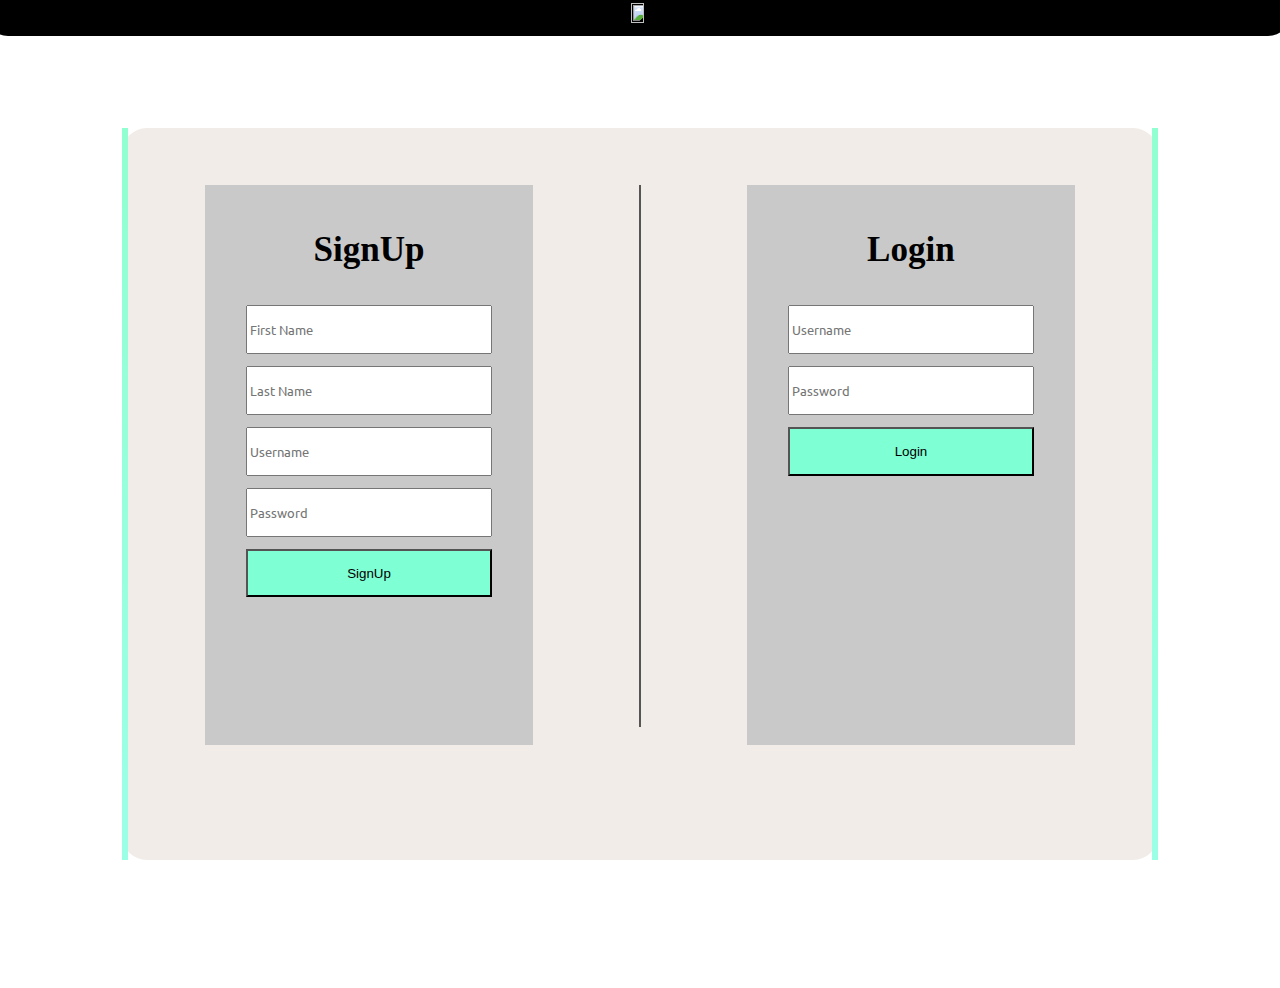
==== index.html @ 6ac056c0 "update homepage without functionality" ====
<html>
<head>
	<title>COP 4331 LAMP Stack Demo</title>
	<script type="text/javascript" src="js/md5.js"></script>
	<script type="text/javascript" src="js/code.js"></script>
    <link href="css/styles.css" rel="stylesheet">	
    <link href="https://fonts.googleapis.com/css?family=Ubuntu" rel="stylesheet">
</head>


<body style="background-image: url(images/background2.jpg); ">
    <header><img class="HeaderLogo" src="images/logo.png"></header>

<div id="dashDiv">
<div id="addDiv">
    <h3>SignUp</h3>
    <form action="/action_page.php">
        <input type="text" id="fname" name="fname" placeholder="First Name"><br>
        <input type="text" id="lname" name="lname" placeholder="Last Name"><br>
        <input type="text" id="uname" name="uname" placeholder="Username"><br>
        <input type="text" id="pass" name="pass" placeholder="Password"><br>
        <input type="submit" value="SignUp">
      </form>
</div>

<div class="vl"></div>

<div id="searchDiv">
    <h3>Login</h3>
    <form action="/action_page.php">
        
        <input type="text" id="uname" name="uname" placeholder="Username"><br>
        <input type="text" id="pass" name="pass" placeholder="Password"><br>
        <input type="submit" value="Login">
      </form>
</div>
</div>

</body>
</html>
---- css/styles.css ----
body 
{
    text-align:center;
    margin: 0;


}
label
{
    border-radius: 0px;
}
header
{
    position: fixed;
    top: -10;
    left: -15;
    right: 0;

    width: 100%;
    display: flex;
    justify-content: space-between;
    background-color: black;
    padding: 1%;
    z-index:1000;
    border-radius: 60px;



}

.HeaderLogo {
    text-align: center;
    margin: 0 auto;
    width:10%;
}


#dashDiv
{
   
    width: 80%;
    height: 80%;
    background-color: #f1ece7;
   border-image: linear-gradient(to bottom, rgb(145, 255, 209), rgb(155, 255, 230)) 1 100%;
   border-width: 6px;
   border-style:dotted;
    border-radius: 25px;
    text-align:center;
    position: relative;
    margin: auto;
    margin-top: 10%;
    margin-bottom: 10%;
   

}

#searchDiv
{
    font-size: 30px;
    width: 30%;
    padding: 10px;
    background-color: #c9c9c9;

    display: inline-block;
    height: 75%;
    margin:auto;
    margin-left: 10%;
    vertical-align:top;
    margin-top: 5%;
    




}
#addDiv
{
    font-size: 30px;
    width: 30%;
    padding: 10px;
    background-color: #c9c9c9;
    display: inline-block;
    margin-right: 100px;
    height: 75%;
    margin:auto;
    margin-top: 0%;
    vertical-align:top;
    margin-top: 5%;



}

#loggedInDiv
{
    font-size: 30px;
    width: 70%;
    margin-left: 15%;
    padding: 25px;
    background-color: #b2b2b2;
    border: 5px solid gray;

}
.vl 
{
    
 
  height: 75%;
  border: 1px solid rgb(85, 85, 85);
    display: inline-block;
    text-align: center;
    margin: auto;
    margin-top: 5%;
    margin-left: 10%;

    
    
    
    
}

#accessUIDiv
{
    font-size: 30px;
    width: 70%;
    margin-left: 15%;
    padding: 25px;
    background-color: #b2b2b2;
}

.buttons
{
    font-size: 30px;
    border-radius: 25px;
    width: 50%;
    margin-left: 25%;
    font-family: 'Ubuntu', sans-serif;
}

.buttons:hover{
    background-color: #00d5124f;
    color: #FFFFFF;
    opacity: 50%;
}

#loginName
{
	font-size: 30px;
}
#loginPassword
{
	font-size: 30px;
}
#searchText
{
	font-size: 30px;
}
#colorText
{
	font-size: 30px;
}

input[type="text"],input[type="password"]{
    
    width: 80%;
    height: 9%;
    text-align: left;
    margin-bottom: 4%;
    font-family: 'Ubuntu', sans-serif;
}

input[type="submit"]
{
    background-color: aquamarine;
    color: black;
    width: 80%;
    height: 9%;
}

input[type="submit"]:hover {
    background-color: #ffffff; /* Green */
    color: aquamarine;
    border-color: aquamarine;
  }
#inner-title{
    display: inline-block;
    font-size: 0.8em;
    width: 90%;
    text-align: center;
    margin-left: 5%;
    margin-bottom: 2%;
    font-family: 'Ubuntu', sans-serif;
    color: #95060a;
}

#loginResult{
    display: inline-block;
    font-size: 0.8em;
    width: 90%;
    text-align: center;
    margin-left: 5%;
    margin-bottom: 2%;
    font-family: 'Ubuntu', sans-serif;
    color: #95060a;
}

#userName{
    display: inline-block;
    width: 80%;
    margin-left: 10%;
    text-align: center;
}

#logoutButton{
    width: 20%;
    margin-left: 40%;
}

select{
    width: 30%;
    margin-left: 35%;
    margin-top: 2%;
    font-size: 0.75em;
    font-family: 'Ubuntu', sans-serif;
}

#colorSearchResult{
    display: none;
}

#colorAddResult{
    display: inline-block;
    font-size: 0.8em;
    width: 90%;
    text-align: center;
    margin-left: 5%;
    margin-top: 2%;
    margin-bottom: 1%;
    font-family: 'Ubuntu', sans-serif;
    color: #95060a;
}
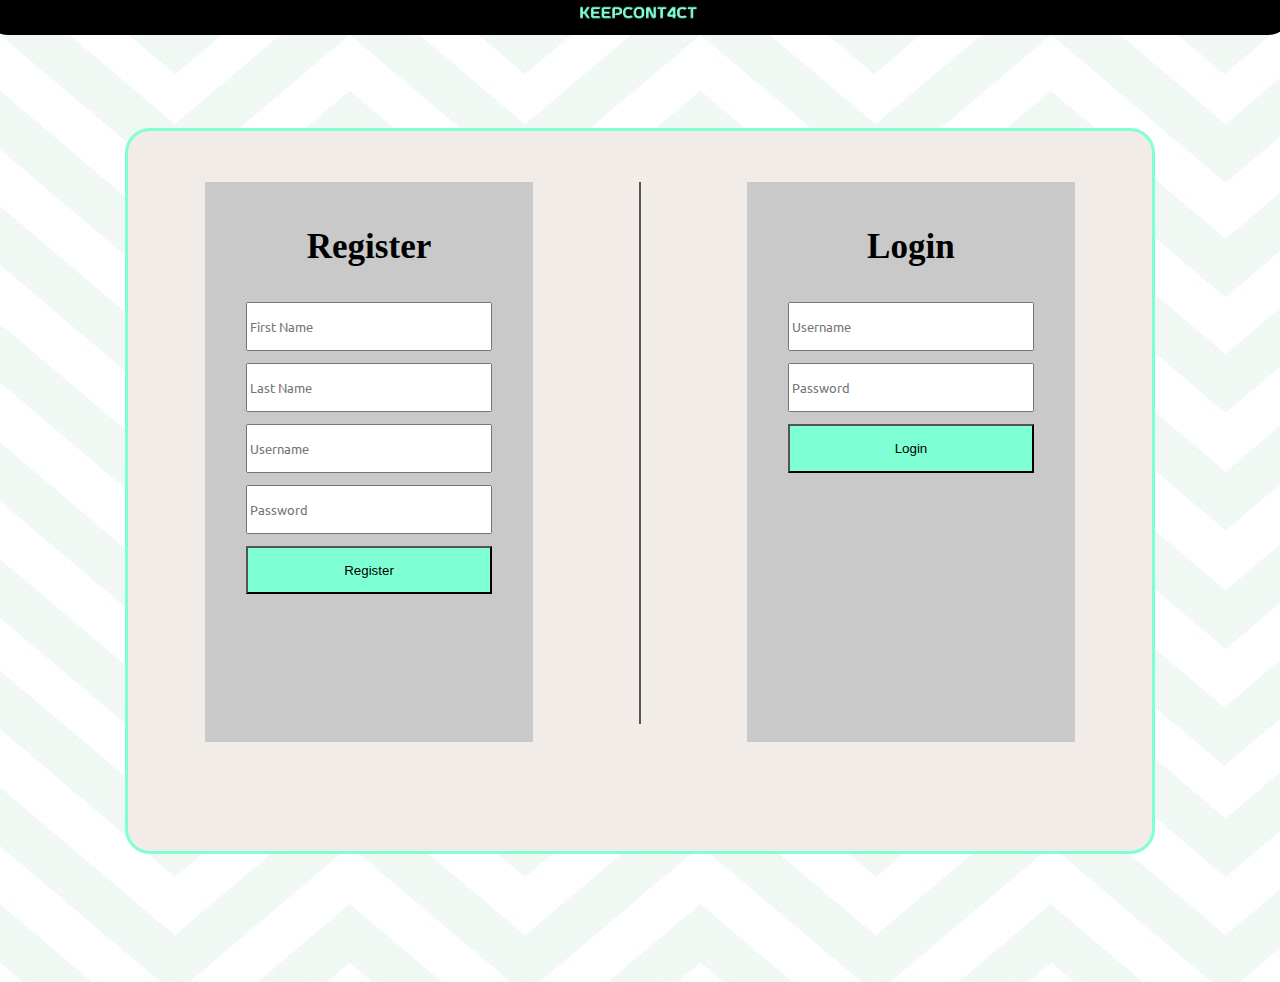
==== commit 79dd4450: "changed title and register button" ====
--- a/index.html
+++ b/index.html
@@ -1,6 +1,6 @@
 <html>
 <head>
-	<title>COP 4331 LAMP Stack Demo</title>
+	<title>KeepCont4ct</title>
 	<script type="text/javascript" src="js/md5.js"></script>
 	<script type="text/javascript" src="js/code.js"></script>
     <link href="css/styles.css" rel="stylesheet">	
@@ -13,13 +13,13 @@
 
 <div id="dashDiv">
 <div id="addDiv">
-    <h3>SignUp</h3>
+    <h3>Register</h3>
     <form action="/action_page.php">
         <input type="text" id="fname" name="fname" placeholder="First Name"><br>
         <input type="text" id="lname" name="lname" placeholder="Last Name"><br>
         <input type="text" id="uname" name="uname" placeholder="Username"><br>
         <input type="text" id="pass" name="pass" placeholder="Password"><br>
-        <input type="submit" value="SignUp">
+        <input type="submit" value="Register">
       </form>
 </div>
 
--- a/css/styles.css
+++ b/css/styles.css
@@ -41,9 +41,10 @@
     width: 80%;
     height: 80%;
     background-color: #f1ece7;
-   border-image: linear-gradient(to bottom, rgb(145, 255, 209), rgb(155, 255, 230)) 1 100%;
-   border-width: 6px;
-   border-style:dotted;
+   
+   border-width: 3px;
+   border-style:solid;
+   border-color: aquamarine;
     border-radius: 25px;
     text-align:center;
     position: relative;
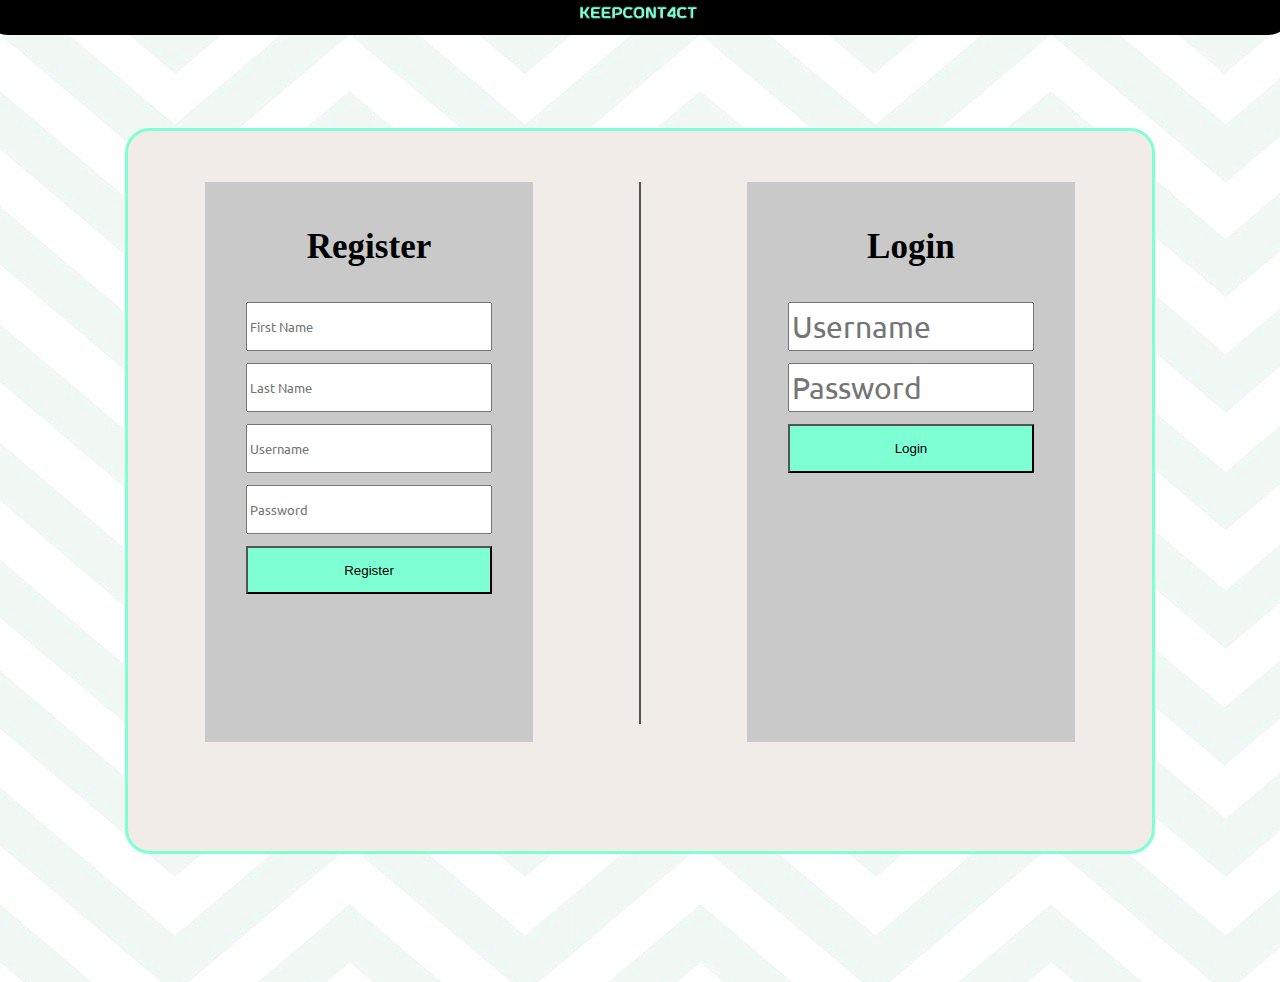
==== commit 0cb775a4: "Test login" ====
--- a/index.html
+++ b/index.html
@@ -14,25 +14,25 @@
 <div id="dashDiv">
 <div id="addDiv">
     <h3>Register</h3>
-    <form action="/action_page.php">
+    
         <input type="text" id="fname" name="fname" placeholder="First Name"><br>
         <input type="text" id="lname" name="lname" placeholder="Last Name"><br>
         <input type="text" id="uname" name="uname" placeholder="Username"><br>
-        <input type="text" id="pass" name="pass" placeholder="Password"><br>
-        <input type="submit" value="Register">
-      </form>
+        <input type="password" id="pass" name="pass" placeholder="Password"><br>
+        <button type="button" value="Register" id ="registerButton">Register</button>
+     
 </div>
 
 <div class="vl"></div>
 
-<div id="searchDiv">
+<div id="loginDiv">
     <h3>Login</h3>
-    <form action="/action_page.php">
-        
-        <input type="text" id="uname" name="uname" placeholder="Username"><br>
-        <input type="text" id="pass" name="pass" placeholder="Password"><br>
-        <input type="submit" value="Login">
-      </form>
+    
+        <input type="text" id="loginName" name="uname" placeholder="Username"><br>
+        <input type="password" id="loginPassword" name="pass" placeholder="Password"><br>
+        <button type="button" value="Login" id="loginButton" onclick="doLogin();">Login</button>
+        <span id = "loginResult"></span>
+      
 </div>
 </div>
 
--- a/css/styles.css
+++ b/css/styles.css
@@ -9,6 +9,7 @@
 {
     border-radius: 0px;
 }
+
 header
 {
     position: fixed;
@@ -32,6 +33,7 @@
     text-align: center;
     margin: 0 auto;
     width:10%;
+
 }
 
 
@@ -55,7 +57,7 @@
 
 }
 
-#searchDiv
+#loginDiv
 {
     font-size: 30px;
     width: 30%;
@@ -170,7 +172,7 @@
     font-family: 'Ubuntu', sans-serif;
 }
 
-input[type="submit"]
+#loginButton, #registerButton
 {
     background-color: aquamarine;
     color: black;
@@ -178,7 +180,7 @@
     height: 9%;
 }
 
-input[type="submit"]:hover {
+#loginButton:hover, #registerButton:hover  {
     background-color: #ffffff; /* Green */
     color: aquamarine;
     border-color: aquamarine;
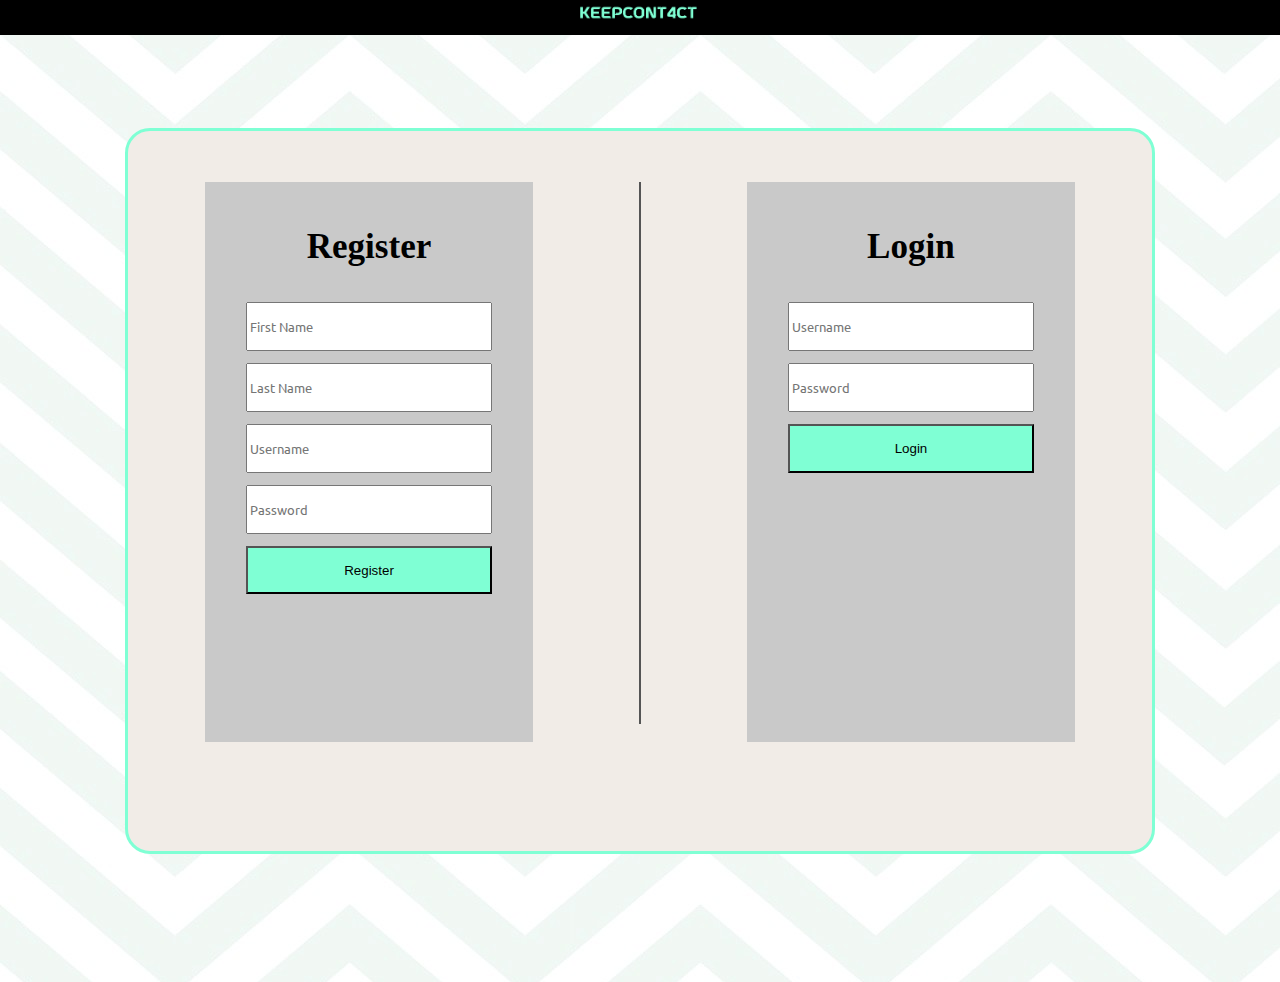
==== commit 9d2af5b6: "test for the search feature" ====
--- a/index.html
+++ b/index.html
@@ -11,7 +11,7 @@
 <body style="background-image: url(images/background2.jpg); ">
     <header><img class="HeaderLogo" src="images/logo.png"></header>
 
-<div id="dashDiv">
+<div id="frontDiv">
 <div id="addDiv">
     <h3>Register</h3>
     
@@ -19,7 +19,7 @@
         <input type="text" id="lname" name="lname" placeholder="Last Name"><br>
         <input type="text" id="uname" name="uname" placeholder="Username"><br>
         <input type="password" id="pass" name="pass" placeholder="Password"><br>
-        <button type="button" value="Register" id ="registerButton">Register</button>
+        <button type="button" value="Register" id ="registerButton" onclick="register()">Register</button>
      
 </div>
 
--- a/css/styles.css
+++ b/css/styles.css
@@ -2,9 +2,25 @@
 {
     text-align:center;
     margin: 0;
-
-
-}
+    background-image: url(images/background2.jpg);
+}
+
+
+#sContent::-webkit-scrollbar {
+  width: 1em;
+}
+ 
+#sContent::-webkit-scrollbar-track {
+  box-shadow: inset 0 0 6px rgba(0, 0, 0, 0.3);
+}
+ 
+#sContent::-webkit-scrollbar-thumb {
+  background-color: aquamarine;
+  outline: 1px solid rgb(0, 0, 0);
+}
+
+/*still need to go over css to delete obsolete attributes*/
+
 label
 {
     border-radius: 0px;
@@ -23,23 +39,18 @@
     background-color: black;
     padding: 1%;
     z-index:1000;
-    border-radius: 60px;
-
-
-
+    /*border-radius: 60px;*/
 }
 
 .HeaderLogo {
     text-align: center;
     margin: 0 auto;
     width:10%;
-
-}
-
-
-#dashDiv
-{
-   
+}
+
+
+#frontDiv
+{
     width: 80%;
     height: 80%;
     background-color: #f1ece7;
@@ -53,8 +64,66 @@
     margin: auto;
     margin-top: 10%;
     margin-bottom: 10%;
+}
+
+.cBox
+{
+  display: inline-block;
+	width: 32%;
+  height: 30;
+  vertical-align: middle;
+  margin-top: 13;
+	text-align: center;
+  position: relative;
+
+} 
+
+.contactsBox  {
+	background-color: lightgrey;
+	width: 97%;
+	height: 50px;
+	
+  margin-top: 20px;
+  margin-bottom: 20px;
+	padding: 0px;
+	align-items: flex;
+	overflow: hidden;
+	border: 1.5px solid rgb(31, 223, 248);
+  text-align: center;
+  border-radius: 25px;
+}
+
+#sDiv
+{
+    width: 80%;
+    height: 80%;
+    background-color: aquamarine;
+    position:fixed;
    
-
+   border-width: 3px;
+   border-style:solid;
+   border-color: aquamarine;
+    border-radius: 25px;
+    text-align:center;
+    
+    margin: auto;
+    margin-top: 10%;
+    float: center;
+    top: 50%;
+    left: 50%;
+    transform: translate(-50%, -70%);
+    border-radius: 25px;
+    
+    
+}
+
+#sContent
+{
+  height: 97%;
+  margin-top: 2px;
+  width: 60%;
+   overflow:auto;
+   border-radius: 25px;
 }
 
 #loginDiv
@@ -70,12 +139,29 @@
     margin-left: 10%;
     vertical-align:top;
     margin-top: 5%;
-    
-
-
-
-
-}
+}
+
+
+.search {
+  background-color: aquamarine;
+  width: 80%;
+  border-radius: 25px;
+  
+}
+	
+	#inpt_search {
+    border: 0;
+    outline: 0;
+    width: 100%;
+    font-size: 21;
+    background: transparent;
+    border-bottom: 1px solid black
+    
+    
+	}
+
+
+
 #addDiv
 {
     font-size: 30px;
@@ -89,75 +175,60 @@
     margin-top: 0%;
     vertical-align:top;
     margin-top: 5%;
-
-
-
-}
-
-#loggedInDiv
+}
+
+
+
+.vl 
+{
+  height: 75%;
+  border: 1px solid rgb(85, 85, 85);
+    display: inline-block;
+    text-align: center;
+    margin: auto;
+    margin-top: 5%;
+    margin-left: 10%;
+}
+
+#accessUIDiv
 {
     font-size: 30px;
     width: 70%;
     margin-left: 15%;
     padding: 25px;
     background-color: #b2b2b2;
-    border: 5px solid gray;
-
-}
-.vl 
-{
-    
- 
-  height: 75%;
-  border: 1px solid rgb(85, 85, 85);
-    display: inline-block;
-    text-align: center;
-    margin: auto;
-    margin-top: 5%;
-    margin-left: 10%;
-
-    
-    
-    
-    
-}
-
-#accessUIDiv
-{
-    font-size: 30px;
-    width: 70%;
-    margin-left: 15%;
-    padding: 25px;
-    background-color: #b2b2b2;
-}
-
-.buttons
-{
+}
+
+#registerButton, #loginButton, #addButton, #searchButton
+{
+    /*
     font-size: 30px;
     border-radius: 25px;
     width: 50%;
     margin-left: 25%;
     font-family: 'Ubuntu', sans-serif;
-}
-
-.buttons:hover{
+    */
+    /*copy from input type=submit*/
+    background-color: aquamarine;
+    color: black;
+    width: 80%;
+    height: 9%;
+}
+
+#registerButton:hover, #loginButton:hover, #addButton:hover, #searchButton:hover{
+    /*
     background-color: #00d5124f;
     color: #FFFFFF;
     opacity: 50%;
-}
-
-#loginName
-{
-	font-size: 30px;
-}
-#loginPassword
-{
-	font-size: 30px;
-}
-#searchText
-{
-	font-size: 30px;
-}
+    */
+    /*copy from input type=submit:hover*/
+    background-color: #ffffff; /* Green */
+    color: aquamarine;
+    border-color: aquamarine;
+}
+
+
+
 #colorText
 {
 	font-size: 30px;
@@ -172,7 +243,7 @@
     font-family: 'Ubuntu', sans-serif;
 }
 
-#loginButton, #registerButton
+input[type="submit"]
 {
     background-color: aquamarine;
     color: black;
@@ -180,7 +251,7 @@
     height: 9%;
 }
 
-#loginButton:hover, #registerButton:hover  {
+input[type="submit"]:hover {
     background-color: #ffffff; /* Green */
     color: aquamarine;
     border-color: aquamarine;
@@ -196,7 +267,7 @@
     color: #95060a;
 }
 
-#loginResult{
+#loginResult, #contactAddResult, #contactSearchResult{
     display: inline-block;
     font-size: 0.8em;
     width: 90%;
@@ -242,3 +313,77 @@
     font-family: 'Ubuntu', sans-serif;
     color: #95060a;
 }
+
+/*from dashboard.css*/
+#mainHeader{
+    /*what ever you add here spans the page*/
+    margin: 0;
+    text-align: center;
+  }
+  
+  .container{
+    width: 95%;
+    /*this might be what's doing the wierd margin thing since container wraps everything*/
+    margin: auto;
+    overflow: hidden;
+  }
+  
+  a:link, a:visited{
+    color:black;
+    text-decoration: none;
+  }
+  
+  a:hover{
+    color: #AAF4CC;
+  }
+  
+  h1{
+    background: #E7DDD3;
+    border-radius: 30px;
+    /*
+    border:10px solid black;
+    */
+    /*display: inline-block;---crops width to content---*/
+    margin-top: 10%;
+    margin-bottom: 10px;
+  }
+  
+  .row {
+    display: flex;
+  }
+  
+  .column {
+    
+    flex: 50%;
+    padding: 0% 5% 5% 5%;
+    margin: 1%;
+    background: #AAF4CC;
+    border-radius: 25px;
+    text-align: center;
+    
+  }
+  
+  .contactField{
+    /*background: #E7DDD3;*/
+    padding: 3% 0%;
+    border-radius: 25px;
+  }
+  
+  #window{
+    background: #AAF4CC;
+    border-radius: 25px;
+    font-size: 25px;
+    font-weight: bold;
+    padding: 7% 0%;
+  }
+  
+  #actionButtons{
+    /*use to separate buttons*/
+  }
+
+  /*----for mobile responsiveness----*/
+  @media screen and (max-width: 600px) {
+    .column {
+      width: 100%;
+    }
+  }
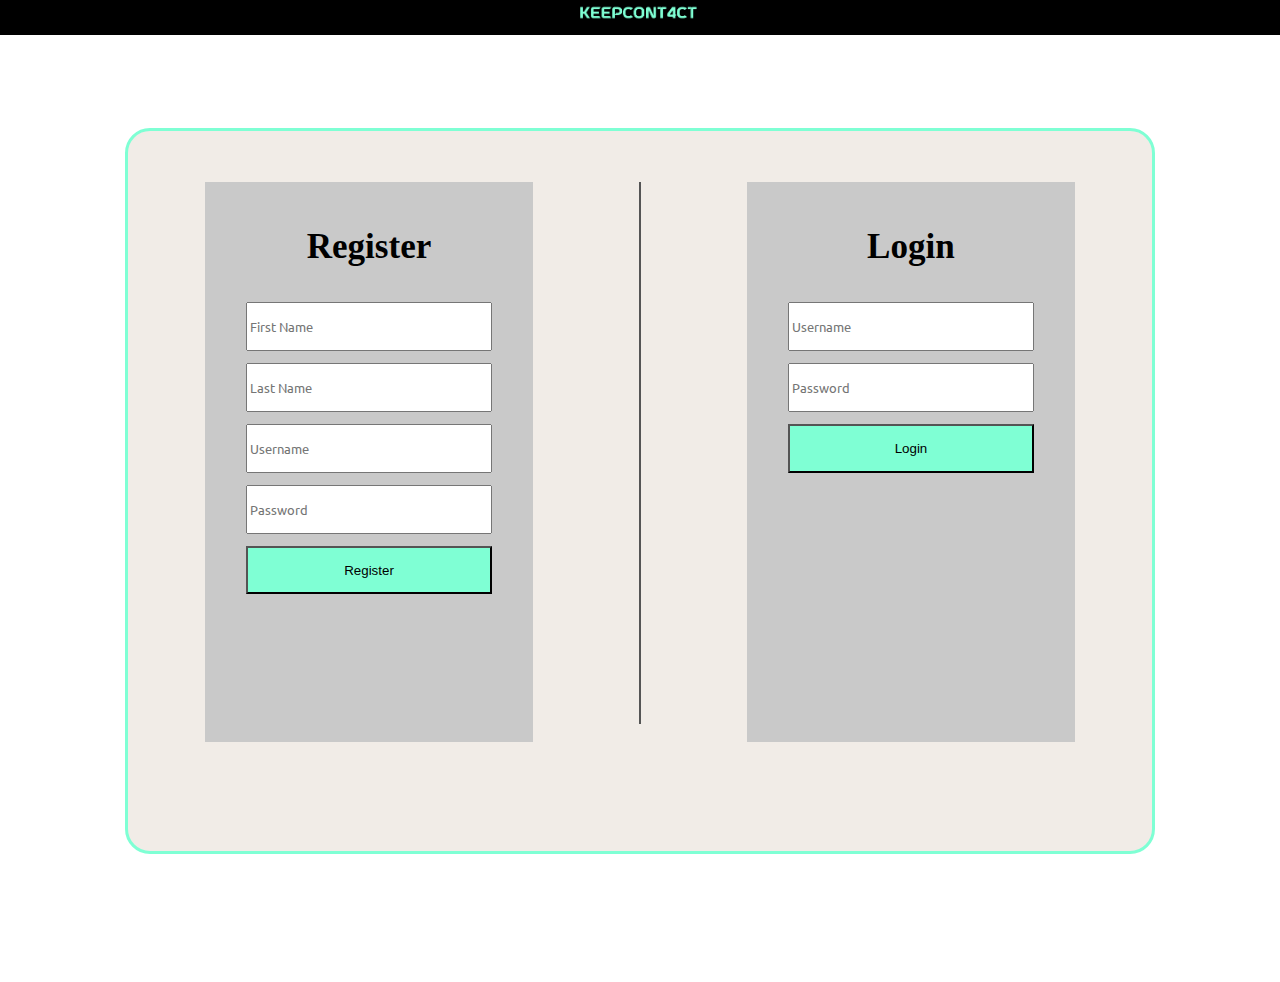
==== commit a052d60e: "dynamic table test" ====
--- a/index.html
+++ b/index.html
@@ -5,11 +5,15 @@
 	<script type="text/javascript" src="js/code.js"></script>
     <link href="css/styles.css" rel="stylesheet">	
     <link href="https://fonts.googleapis.com/css?family=Ubuntu" rel="stylesheet">
+
+
+
+    
 </head>
 
 
-<body style="background-image: url(images/background2.jpg); ">
-    <header><img class="HeaderLogo" src="images/logo.png"></header>
+<body style="background-color: white" >
+    <header id="header"><img id="HeaderLogo" src="images/logo.png" alt=""></header>
 
 <div id="frontDiv">
 <div id="addDiv">
--- a/css/styles.css
+++ b/css/styles.css
@@ -7,16 +7,19 @@
 
 
 #sContent::-webkit-scrollbar {
-  width: 1em;
+  width: 0.5em;
+  border-radius: 25px;
 }
  
 #sContent::-webkit-scrollbar-track {
-  box-shadow: inset 0 0 6px rgba(0, 0, 0, 0.3);
+  box-shadow: inset 0 0 6px rgba(255, 255, 255, 0.3);
+  border-radius: 0px;
 }
  
 #sContent::-webkit-scrollbar-thumb {
   background-color: aquamarine;
-  outline: 1px solid rgb(0, 0, 0);
+  
+  border-radius: 0px;
 }
 
 /*still need to go over css to delete obsolete attributes*/
@@ -26,7 +29,7 @@
     border-radius: 0px;
 }
 
-header
+#header
 {
     position: fixed;
     top: -10;
@@ -42,7 +45,7 @@
     /*border-radius: 60px;*/
 }
 
-.HeaderLogo {
+#HeaderLogo {
     text-align: center;
     margin: 0 auto;
     width:10%;
@@ -77,27 +80,31 @@
   position: relative;
 
 } 
+.contactsBox:hover
+{
+  background-color: #d6d6d6;
+}
 
 .contactsBox  {
-	background-color: lightgrey;
-	width: 97%;
-	height: 50px;
+	background-color: rgb(255, 255, 255);
+	width: 99.9%;
+	height: 56px;
 	
-  margin-top: 20px;
-  margin-bottom: 20px;
+  
+ 
 	padding: 0px;
 	align-items: flex;
 	overflow: hidden;
-	border: 1.5px solid rgb(31, 223, 248);
+	border-bottom: 1.5px solid rgb(134, 134, 134);
   text-align: center;
-  border-radius: 25px;
+  
 }
 
 #sDiv
 {
-    width: 80%;
+    width: 70%;
     height: 80%;
-    background-color: aquamarine;
+    background-color: #454d55;
     position:fixed;
    
    border-width: 3px;
@@ -113,17 +120,23 @@
     left: 50%;
     transform: translate(-50%, -70%);
     border-radius: 25px;
+    opacity: 0.8;
+
     
     
 }
 
 #sContent
 {
-  height: 97%;
-  margin-top: 2px;
-  width: 60%;
+  height: 82%;
+  margin-top: 0;
+  width: 100%;
    overflow:auto;
    border-radius: 25px;
+
+   
+   background-color: #454d55;
+   
 }
 
 #loginDiv
@@ -143,9 +156,15 @@
 
 
 .search {
-  background-color: aquamarine;
+  background-color: #454d55;
   width: 80%;
   border-radius: 25px;
+  margin-top: 1%;
+  margin-left: 9%;
+
+
+  
+ 
   
 }
 	
@@ -153,9 +172,15 @@
     border: 0;
     outline: 0;
     width: 100%;
+    
     font-size: 21;
     background: transparent;
-    border-bottom: 1px solid black
+    border-bottom: 1px solid black;
+    color: white;
+    
+
+
+    
     
     
 	}
@@ -327,6 +352,13 @@
     margin: auto;
     overflow: hidden;
   }
+  .container2{
+    width: 95%;
+    /*this might be what's doing the wierd margin thing since container wraps everything*/
+    margin: auto;
+    overflow: hidden;
+    height: 78%;
+  }
   
   a:link, a:visited{
     color:black;
@@ -337,29 +369,46 @@
     color: #AAF4CC;
   }
   
-  h1{
+  #userName2{
     background: #E7DDD3;
     border-radius: 30px;
     /*
     border:10px solid black;
     */
     /*display: inline-block;---crops width to content---*/
-    margin-top: 10%;
+    margin-top: 5%;
     margin-bottom: 10px;
   }
   
   .row {
     display: flex;
+    height: 100%;
   }
   
   .column {
     
     flex: 50%;
+    
     padding: 0% 5% 5% 5%;
-    margin: 1%;
+    margin: 3%;
     background: #AAF4CC;
-    border-radius: 25px;
-    text-align: center;
+    border-radius: 10px;
+    text-align: center;
+    
+    
+  }
+
+  .column2 {
+    
+    flex: 50%;
+    
+    padding: 0% 5% 5% 5%;
+    margin: 3%;
+    
+    background: #AAF4CC;
+    border-radius: 10px;
+    text-align: center;
+    
     
   }
   
@@ -387,3 +436,46 @@
       width: 100%;
     }
   }
+
+ 
+.modal {
+  display: none; /* Hidden by default */
+  position: fixed; /* Stay in place */
+  z-index: 1; /* Sit on top */
+  padding-top: 100px; /* Location of the box */
+  left: 0;
+  top: 0;
+  width: 100%; /* Full width */
+  height: 100%; /* Full height */
+  overflow: auto; /* Enable scroll if needed */
+  background-color: rgb(0,0,0); /* Fallback color */
+  background-color: rgba(0,0,0,0.7); /* Black w/ opacity */
+}
+
+/* Modal Content */
+.modal-content {
+  display: none;
+  background-color: #fefefe;
+  margin: auto;
+  padding: 20px;
+  border: 1px solid #888;
+  width: 45%;
+  height: 60%;
+  border-radius: 19px;
+  box-shadow: 0 0 10px aquamarine;
+}
+
+/* The Close Button */
+.close {
+  color: #aaaaaa;
+  float: right;
+  font-size: 28px;
+  font-weight: bold;
+}
+
+.close:hover,
+.close:focus {
+  color: #000;
+  text-decoration: none;
+  cursor: pointer;
+}
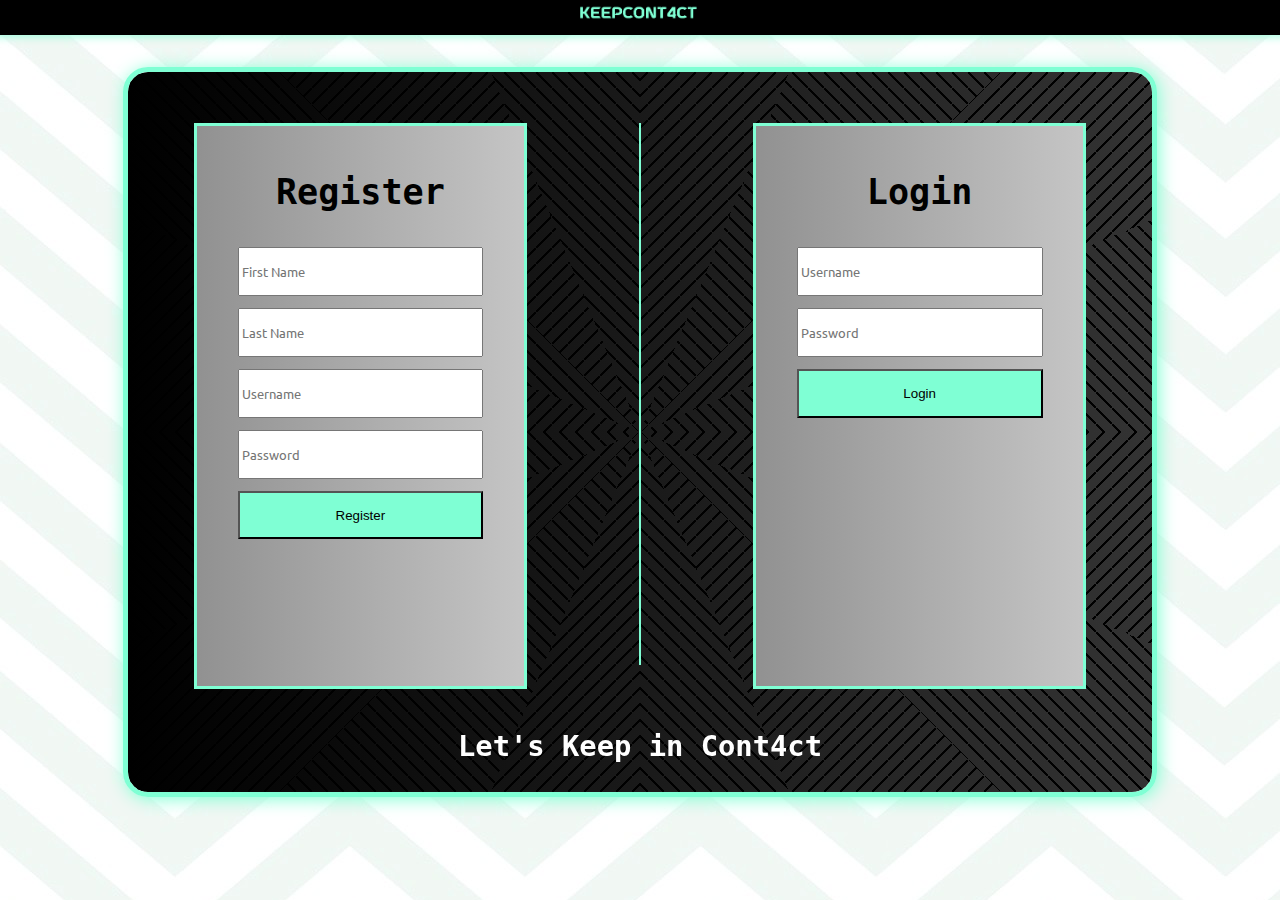
==== commit f1ea621f: "this is a lot" ====
--- a/index.html
+++ b/index.html
@@ -1,44 +1,49 @@
 <html>
+
 <head>
-	<title>KeepCont4ct</title>
-	<script type="text/javascript" src="js/md5.js"></script>
-	<script type="text/javascript" src="js/code.js"></script>
-    <link href="css/styles.css" rel="stylesheet">	
+    <title>KeepCont4ct</title>
+    <script type="text/javascript" src="js/md5.js"></script>
+    <script type="text/javascript" src="js/code.js"></script>
+    <link href="css/styles.css" rel="stylesheet">
+    <link href="scss/style3.css" rel="stylesheet">
     <link href="https://fonts.googleapis.com/css?family=Ubuntu" rel="stylesheet">
 
 
 
-    
+
 </head>
 
 
-<body style="background-color: white" >
+<body style="background-color: white; background-image: url(images/background2.jpg);">
     <header id="header"><img id="HeaderLogo" src="images/logo.png" alt=""></header>
 
-<div id="frontDiv">
-<div id="addDiv">
-    <h3>Register</h3>
-    
-        <input type="text" id="fname" name="fname" placeholder="First Name"><br>
-        <input type="text" id="lname" name="lname" placeholder="Last Name"><br>
-        <input type="text" id="uname" name="uname" placeholder="Username"><br>
-        <input type="password" id="pass" name="pass" placeholder="Password"><br>
-        <button type="button" value="Register" id ="registerButton" onclick="register()">Register</button>
-     
-</div>
+    <div class="frontDiv">
+        <div id="addDiv">
+            <h3>Register</h3>
 
-<div class="vl"></div>
+            <input type="text" id="fname" name="fname" placeholder="First Name"><br>
+            <input type="text" id="lname" name="lname" placeholder="Last Name"><br>
+            <input type="text" id="uname" name="uname" placeholder="Username"><br>
+            <input type="password" id="pass" name="pass" placeholder="Password"><br>
+            <button type="button" value="Register" id="registerButton" onclick="register()">Register</button>
 
-<div id="loginDiv">
-    <h3>Login</h3>
-    
-        <input type="text" id="loginName" name="uname" placeholder="Username"><br>
-        <input type="password" id="loginPassword" name="pass" placeholder="Password"><br>
-        <button type="button" value="Login" id="loginButton" onclick="doLogin();">Login</button>
-        <span id = "loginResult"></span>
-      
-</div>
-</div>
+        </div>
+
+        <div class="vl"></div>
+
+        <div id="loginDiv">
+            <h3>Login</h3>
+
+            <input type="text" id="loginName" name="uname" placeholder="Username"><br>
+            <input type="password" id="loginPassword" name="pass" placeholder="Password"><br>
+            <button type="button" value="Login" id="loginButton" onclick="doLogin();">Login</button>
+            <span id="loginResult"></span>
+
+        </div>
+        <br><br><br><br>
+        <div><h1 class="line-1 anim-typewriter" style="color:white;">Let's Keep in Cont4ct</h1></div>
+    </div>
 
 </body>
-</html>
+
+</html>--- a/css/styles.css
+++ b/css/styles.css
@@ -1,4 +1,4 @@
-body 
+body, #bd 
 {
     text-align:center;
     margin: 0;
@@ -42,6 +42,10 @@
     background-color: black;
     padding: 1%;
     z-index:1000;
+    box-shadow: 0 0 10px aquamarine;
+    border-color: aquamarine;
+    border-width: 5px;
+
     /*border-radius: 60px;*/
 }
 
@@ -49,6 +53,9 @@
     text-align: center;
     margin: 0 auto;
     width:10%;
+
+    
+ 
 }
 
 
@@ -63,10 +70,15 @@
    border-color: aquamarine;
     border-radius: 25px;
     text-align:center;
-    position: relative;
+    position: fixed;
     margin: auto;
     margin-top: 10%;
-    margin-bottom: 10%;
+    margin-bottom: 20%;
+
+    position: fixed;
+    top: 50%;
+    left: 50%;
+    transform: translate(-50%, -70%);
 }
 
 .cBox
@@ -104,7 +116,7 @@
 {
     width: 70%;
     height: 80%;
-    background-color: #454d55;
+    background-color: #000000;
     position:fixed;
    
    border-width: 3px;
@@ -135,7 +147,7 @@
    border-radius: 25px;
 
    
-   background-color: #454d55;
+   
    
 }
 
@@ -156,7 +168,6 @@
 
 
 .search {
-  background-color: #454d55;
   width: 80%;
   border-radius: 25px;
   margin-top: 1%;
@@ -175,7 +186,7 @@
     
     font-size: 21;
     background: transparent;
-    border-bottom: 1px solid black;
+    border-bottom: 1px solid rgb(255, 255, 255);
     color: white;
     
 
@@ -207,7 +218,7 @@
 .vl 
 {
   height: 75%;
-  border: 1px solid rgb(85, 85, 85);
+  border: 1px solid aquamarine;
     display: inline-block;
     text-align: center;
     margin: auto;
@@ -224,7 +235,9 @@
     background-color: #b2b2b2;
 }
 
-#registerButton, #loginButton, #addButton, #searchButton
+
+
+#registerButton, #loginButton, #addButton, #searchButton, #modifyButton
 {
     /*
     font-size: 30px;
@@ -240,7 +253,12 @@
     height: 9%;
 }
 
-#registerButton:hover, #loginButton:hover, #addButton:hover, #searchButton:hover{
+#modifyButton {
+  width: 100%;
+}
+
+
+#registerButton:hover, #loginButton:hover, #addButton:hover, #searchButton:hover, #modifyButton:hover, #saveButton:hover{
     /*
     background-color: #00d5124f;
     color: #FFFFFF;
@@ -252,6 +270,46 @@
     border-color: aquamarine;
 }
 
+#deleteButton
+{
+  
+    background-color: red;
+    color: white;
+    width: 100%;
+    height: 9%;
+    margin-bottom: 15px;
+    margin-top: 15px
+
+}
+
+#exitButton {
+
+  display: none;
+   background-color: red;
+    color: white;
+    width: 17%;
+    height: 9%;
+    margin-bottom: 10px;
+}
+
+#saveButton {
+
+  display: none;
+  background-color: aquamarine;
+  color: black;
+  width: 17%;
+  height: 9%;
+   margin-bottom: 10px;
+       margin-right: 15%;
+
+}
+
+#deleteButton:hover, #exitButton:hover{
+
+    background-color: #ffffff; /* Green */
+    color: red;
+    border-color: red;
+}
 
 
 #colorText
@@ -311,8 +369,35 @@
 }
 
 #logoutButton{
-    width: 20%;
-    margin-left: 40%;
+    width: 3%;
+    margin-left: 35%;
+    margin-top: 10px;
+  position:fixed;
+    text-align: center;
+      color: white;
+      transform: translateX(2000%); 
+      font-family: 'Share Tech Mono', monospace;
+}
+
+#logoutButton:hover{
+    color: aquamarine; 
+    border-bottom: 2px solid aquamarine;
+}
+
+#dashButton{
+  width: 3%;
+  margin-left: 35%;
+  margin-top: 10px;
+position:fixed;
+  text-align: center;
+    color: white;
+     
+    font-family: 'Share Tech Mono', monospace;
+}
+
+#dashButton:hover{
+  color: aquamarine; 
+  border-bottom: 2px solid aquamarine;
 }
 
 select{
@@ -353,11 +438,11 @@
     overflow: hidden;
   }
   .container2{
-    width: 95%;
+    width: 85%;
     /*this might be what's doing the wierd margin thing since container wraps everything*/
     margin: auto;
     overflow: hidden;
-    height: 78%;
+    height: 85%;
   }
   
   a:link, a:visited{
@@ -370,8 +455,8 @@
   }
   
   #userName2{
-    background: #E7DDD3;
-    border-radius: 30px;
+    
+    
     /*
     border:10px solid black;
     */
@@ -461,7 +546,7 @@
   border: 1px solid #888;
   width: 45%;
   height: 60%;
-  border-radius: 19px;
+  border-radius: 10px;
   box-shadow: 0 0 10px aquamarine;
 }
 
@@ -479,3 +564,34 @@
   text-decoration: none;
   cursor: pointer;
 }
+
+.line-1{
+  position: relative;
+  top: 50%;  
+  width: 24em;
+  margin: 0 auto;
+  
+  font-size: 180%;
+  text-align: center;
+  white-space: nowrap;
+  overflow: hidden;
+  transform: translateY(-50%); 
+  font-family: 'Share Tech Mono', monospace;
+   
+}
+
+/* Animation */
+.anim-typewriter{
+animation: typewriter 4s steps(44) 1s 1 normal both,
+           blinkTextCursor 500ms steps(44) infinite normal;
+}
+@keyframes typewriter{
+from{width: 0;}
+to{width: 24em;}
+}
+
+.pInfo {
+  color: white;
+  font-family: 'Share Tech Mono', monospace;
+
+}--- a/scss/style3.css
+++ b/scss/style3.css
@@ -0,0 +1,285 @@
+@charset "UTF-8";
+body {
+  --h: 19em;
+  -ms-grid-columns: (var(--w, 13em))[var];
+      grid-template-columns: repeat(var(--n, 7), var(--w, 13em));
+  grid-gap: 1em;
+  margin: 0;
+}
+
+@media (max-width: 99em) {
+  body {
+    --n: 6;
+  }
+}
+
+@media (max-width: 85em) {
+  body {
+    --n: 5;
+  }
+}
+
+@media (max-width: 71em) {
+  body {
+    --n: 4;
+  }
+}
+
+@media (max-width: 57em) {
+  body {
+    --n: 3;
+  }
+}
+
+@media (max-width: 43em) {
+  body {
+    --n: 2;
+  }
+}
+
+@media (max-width: 29em) {
+  body {
+    --n: 1;
+  }
+}
+
+@media (max-width: 15em) {
+  body {
+    --w: 100%;
+    --h: 146.15385vw;
+  }
+}
+
+.card {
+  -webkit-box-flex: 50%;
+      -ms-flex: 50%;
+          flex: 50%;
+  padding: 0% 5% 5% 5%;
+  margin: 3%;
+  text-align: center;
+  font-family: 'Share Tech Mono', monospace;
+  overflow: hidden;
+  position: relative;
+  border-radius: 7px;
+  -webkit-box-shadow: 2px 2px 17px aquamarine;
+          box-shadow: 2px 2px 17px aquamarine;
+  background: black;
+  color: #FFF;
+  background: -webkit-gradient(linear, left top, right top, from(black), to(#333333));
+  background: linear-gradient(to right, black, #333333);
+  background-clip: padding-box;
+  /* !importanté */
+  border: solid 5px aquamarine;
+  /* !importanté */
+  border-radius: 1em;
+  z-index: 0;
+}
+
+.card:before, .card:after {
+  --p: 0;
+  --s: calc(1 - 2*var(--p));
+  position: absolute;
+  top: 0;
+  right: 0;
+  bottom: 0;
+  left: 0;
+  -webkit-mask: var(--m);
+  mask: var(--m);
+  content: '';
+}
+
+.card:after {
+  --p: 1 ;
+}
+
+.card:nth-child(2):before, .card:nth-child(2):after, .card:nth-child(1):before, .card:nth-child(1):after {
+  --c0: hsla(0, 0%, 0%, var(--p));
+  --c1: hsla(0, 0%, 0%, calc(1 - var(--p)));
+  background: repeating-linear-gradient(calc(var(--s)*45deg), #000000 0, #000000 3px, transparent 0, transparent 13px);
+  --m: repeating-radial-gradient(circle, 
+							var(--c0) 0, var(--c0) 2em, 
+							var(--c1) 0, var(--c1) 4em);
+}
+
+.card > *, .modal-content2 > * {
+  z-index: 10;
+  position: relative;
+}
+
+.modal-content2 {
+  -webkit-box-flex: 50%;
+      -ms-flex: 50%;
+          flex: 50%;
+  text-align: left;
+  font-family: 'Share Tech Mono', monospace;
+  display: none;
+  color: #fefefe;
+  margin: auto;
+  padding: 20px;
+  width: 32%;
+  height: 57%;
+  border-radius: 10px;
+  overflow: hidden;
+  position: relative;
+  -webkit-box-shadow: 2px 2px 17px aquamarine;
+          box-shadow: 2px 2px 17px aquamarine;
+  color: #FFF;
+  background: -webkit-gradient(linear, left top, right top, from(black), to(#333333));
+  background: linear-gradient(to right, black, #333333);
+  background-clip: padding-box;
+  /* !importanté */
+  border: solid 5px aquamarine;
+  /* !importanté */
+  z-index: 0;
+}
+
+.modal-content2:before, .modal-content2:after {
+  --p: 0;
+  --s: calc(1 - 2*var(--p));
+  position: absolute;
+  top: 0;
+  right: 0;
+  bottom: 0;
+  left: 0;
+  -webkit-mask: var(--m);
+  mask: var(--m);
+  content: '';
+}
+
+.modal-content2:after {
+  --p: 1 ;
+}
+
+.modal-content2:nth-child(2):before, .modal-content2:nth-child(2):after, .modal-content2:nth-child(1):before, .modal-content2:nth-child(1):after {
+  --c0: hsla(0, 0%, 0%, var(--p));
+  --c1: hsla(0, 0%, 0%, calc(1 - var(--p)));
+  background: repeating-linear-gradient(calc(var(--s)*45deg), #000000 0, #000000 3px, transparent 0, transparent 13px);
+  --m: repeating-radial-gradient(circle, 
+							var(--c0) 0, var(--c0) 2em, 
+							var(--c1) 0, var(--c1) 4em);
+}
+
+.frontDiv {
+  width: 80%;
+  height: 80%;
+  background-color: #f1ece7;
+  border-width: 3px;
+  border-style: solid;
+  border-color: aquamarine;
+  border-radius: 25px;
+  text-align: center;
+  position: fixed;
+  margin: auto;
+  margin-top: 10%;
+  margin-bottom: 20%;
+  position: fixed;
+  top: 50%;
+  left: 50%;
+  -webkit-transform: translate(-50%, -70%);
+          transform: translate(-50%, -70%);
+  font-family: 'Share Tech Mono', monospace;
+  overflow: hidden;
+  -webkit-box-shadow: 2px 2px 17px aquamarine;
+          box-shadow: 2px 2px 17px aquamarine;
+  color: black;
+  background: -webkit-gradient(linear, left top, right top, from(black), to(#333333));
+  background: linear-gradient(to right, black, #333333);
+  background-clip: padding-box;
+  /* !importanté */
+  border: solid 5px aquamarine;
+  /* !importanté */
+  z-index: 0;
+}
+
+.frontDiv:before, .frontDiv:after {
+  --p: 0;
+  --s: calc(1 - 2*var(--p));
+  position: absolute;
+  top: 0;
+  right: 0;
+  bottom: 0;
+  left: 0;
+  -webkit-mask: var(--m);
+  mask: var(--m);
+  content: '';
+}
+
+.frontDiv:after {
+  --p: 1 ;
+}
+
+.frontDiv:nth-child(2):before, .frontDiv:nth-child(2):after, .frontDiv:nth-child(1):before, .frontDiv:nth-child(1):after {
+  --c0: hsla(0, 0%, 0%, var(--p));
+  --c1: hsla(0, 0%, 0%, calc(1 - var(--p)));
+  background: linear-gradient(calc(var(--s)*45deg), transparent calc(50% - 1px), black 0, black calc(50% + 1px), transparent 0) 50%/ 1em 1em;
+  --m: repeating-conic-gradient(var(--c0) 0%, var(--c0) 22.5deg, var(--c1) 0%, var(--c1) 45deg)
+		;
+}
+
+.frontDiv > *, .modal-content2 > * {
+  z-index: 10;
+  position: relative;
+}
+
+#loginDiv, #sDiv {
+  font-size: 30px;
+  width: 30%;
+  padding: 10px;
+  background: -webkit-gradient(linear, left top, right top, from(#919191), to(#c5c5c5));
+  background: linear-gradient(to right, #919191, #c5c5c5);
+  display: inline-block;
+  height: 75%;
+  margin: auto;
+  margin-left: 10%;
+  vertical-align: top;
+  margin-top: 5%;
+  border-width: 3px;
+  border-style: solid;
+  border-color: aquamarine;
+}
+
+#addDiv {
+  font-size: 30px;
+  width: 30%;
+  padding: 10px;
+  background: -webkit-gradient(linear, left top, right top, from(#919191), to(#c5c5c5));
+  background: linear-gradient(to right, #919191, #c5c5c5);
+  display: inline-block;
+  margin-right: 100px;
+  height: 75%;
+  margin: auto;
+  margin-top: 0%;
+  vertical-align: top;
+  margin-top: 5%;
+  border-width: 3px;
+  border-style: solid;
+  border-color: aquamarine;
+}
+
+#sDiv {
+  width: 70%;
+  height: 80%;
+  background: -webkit-gradient(linear, left top, right top, from(black), to(#333333));
+  background: linear-gradient(to right, black, #333333);
+  position: fixed;
+  border-width: 3px;
+  border-style: solid;
+  border-color: aquamarine;
+  border-radius: 25px;
+  text-align: center;
+  margin: auto;
+  margin-top: 10%;
+  float: center;
+  top: 50%;
+  left: 50%;
+  -webkit-transform: translate(-50%, -70%);
+          transform: translate(-50%, -70%);
+  border-radius: 25px;
+  opacity: 1;
+  z-index: 0;
+  overflow: hidden;
+  font-family: 'Share Tech Mono', monospace;
+  -webkit-box-shadow: 2px 2px 17px aquamarine;
+          box-shadow: 2px 2px 17px aquamarine;
+}
+/*# sourceMappingURL=style3.css.map */